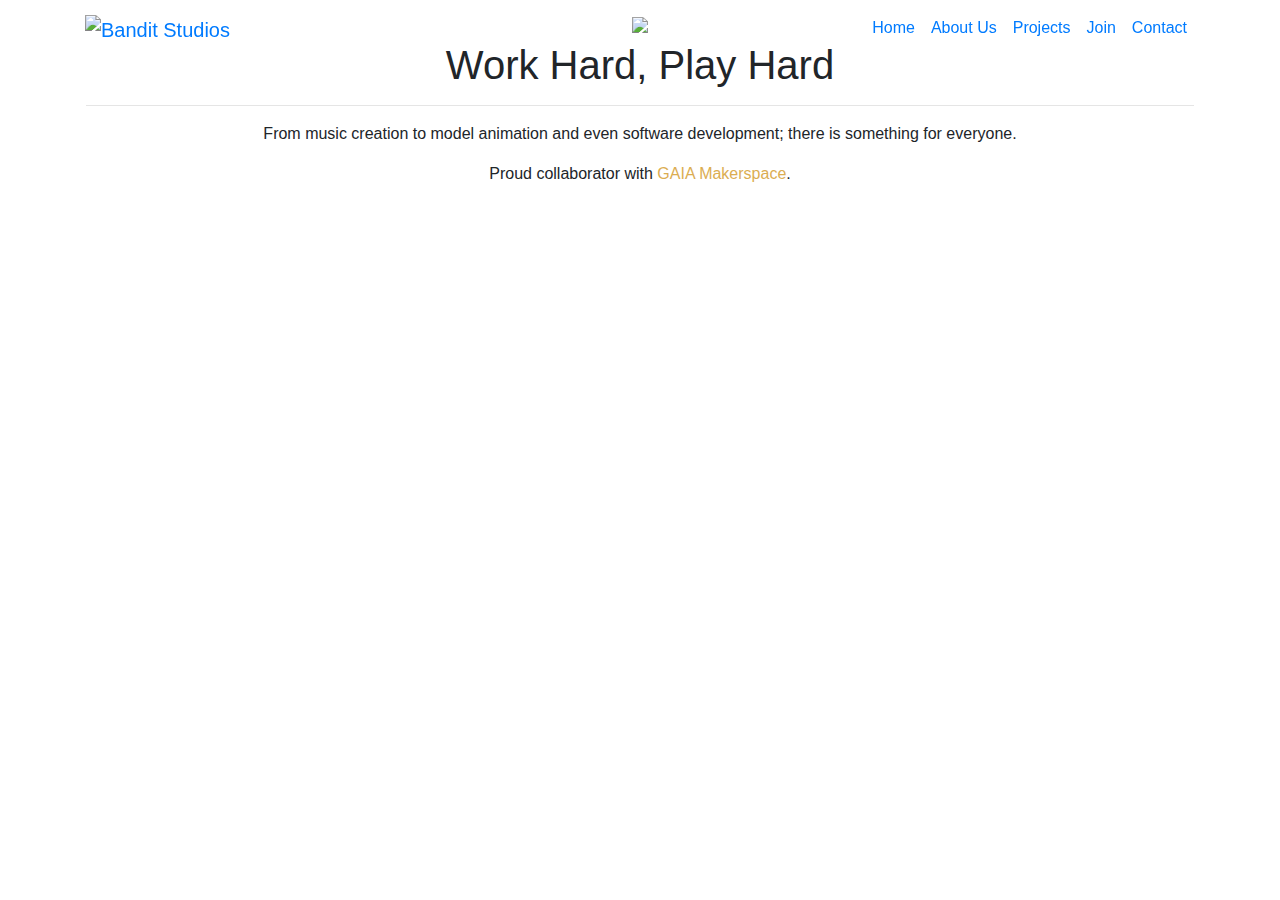
==== index.html @ d06be3c6 "Merge branch 'main' into main" ====
<!DOCTYPE html> <!--ahhh-->
<html lang="en-US" class="home-fullscreen">

<head>
    <meta charset="utf-8">
    <meta name="viewport" content="width=device-width, initial-scale=1, shrink-to-fit=no" />

    <!-- Stylesheets -->
    <link rel="stylesheet" href="https://maxcdn.bootstrapcdn.com/bootstrap/4.0.0/css/bootstrap.min.css"
        crossorigin="anonymous" />
    <link rel="stylesheet" type="text/css" href="css/style.css">
    <link rel="stylesheet" href="https://stackpath.bootstrapcdn.com/font-awesome/4.7.0/css/font-awesome.min.css"
        integrity="sha384-wvfXpqpZZVQGK6TAh5PVlGOfQNHSoD2xbE+QkPxCAFlNEevoEH3Sl0sibVcOQVnN" crossorigin="anonymous">

    <link href="images/logo/NoTextTransparentSquare.png" rel="icon" type="image/png">
    <title>Home | Bandit Game Studio</title>
</head>

<body class="text-center home-fullscreen" style="padding-top: 0;">

    <div class="container d-flex h-100 p-3 mx-auto flex-column">
        <header class="masthead mb-auto fade-first">
            <div class="inner">
                <nav class="navbar navbar-red navbar-scroll navbar-expand-lg fixed-top fade-first">
                    <div class="container">
                        <a class="navbar-brand" href="#">
                            <img src="images/logo/Bandit Game Studio Text White.png" height="80" alt="Bandit Studios">
                        </a>
            
                        <button class="navbar-toggler" type="button" data-toggle="collapse" data-target="#navbarContent"
                            aria-controls="navbarContent" aria-expanded="false" aria-label="Toggle navigation">
                            <span class="navbar-toggler-icon">
                                <i class="fa fa-bars"></i>
                            </span>
                        </button>
            
                        <div class="collapse navbar-collapse" id="navbarContent">
                            <ul class="navbar-nav ml-auto nav">
                                <li class="nav-item active"><a class="nav-link" href="index.html" style="border-bottom: 2px solid #fff;">Home</a></li>
                                <li class="nav-item"><a class="nav-link" href="aboutUs.html">About Us</a></li>
                                <li class="nav-item"><a class="nav-link" href="projects.html">Projects</a></li>
                                <li class="nav-item"><a class="nav-link" href="join.html">Join</a></li>
                                <li class="nav-item"><a class="nav-link" href="contact.html">Contact</a></li>
                            </ul>
                        </div>
                    </div>
                </nav>
            </div>
            
        </header>

        <div class="cover-image">
            <img  src="images/logo/NoTextTransparent.png" class="mb-2 fade-second" style="width: 360px;
            height: auto;" >
        </div>
        <main role="main" class="inner cover">
                
                <h1 class="cover-heading light-text fade-third">Work Hard, Play Hard</h1>
                <hr style=" background: #ffffff;" class="fade-second">
                <p class="important-paragraph light-text fade-third">From music creation to model animation and even
                    software development; there is something for everyone. </p>
        </main>

        <footer class="mastfoot mt-auto">
            <div class="inner">
                <p class="light-text fade-third">Proud collaborator with <a href="#" style="color: #DBAD51;">GAIA Makerspace</a>.</p>
            </div>
        </footer>
    </div>


    <script src="https://code.jquery.com/jquery-3.2.1.min.js"></script>
    <script src="https://maxcdn.bootstrapcdn.com/bootstrap/4.0.0/js/bootstrap.min.js" crossorigin="anonymous"></script>
    <script src="js/functions.js"></script>
</body>

</html>
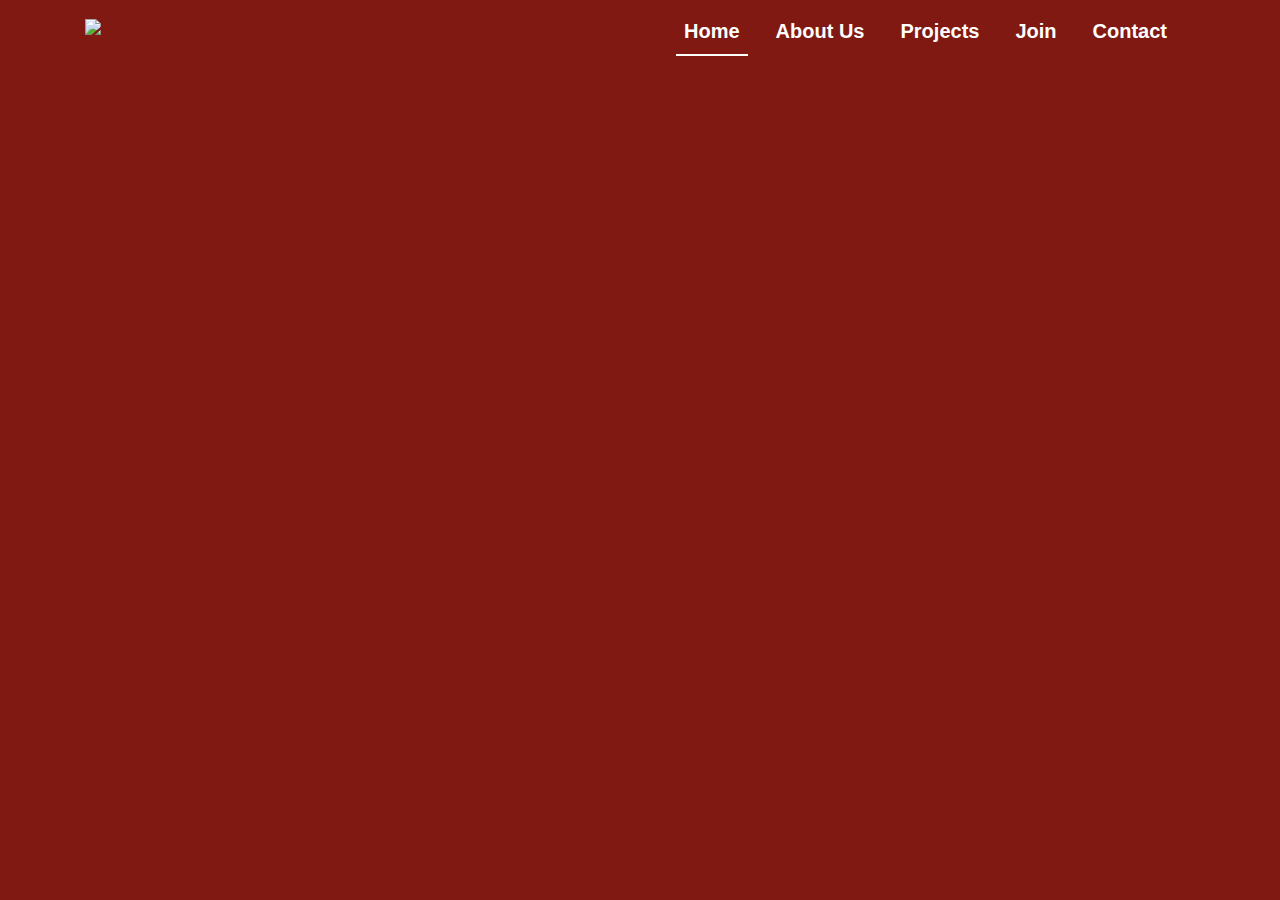
==== commit 676d8f7a: "Temp contact, new statements" ====
--- a/index.html
+++ b/index.html
@@ -18,10 +18,10 @@
 
 <body class="text-center home-fullscreen" style="padding-top: 0;">
 
-    <div class="container d-flex h-100 p-3 mx-auto flex-column">
-        <header class="masthead mb-auto fade-first">
+    <div class="container d-flex h-100 p-3 mx-auto flex-column" >
+        <header class="masthead mb-auto">
             <div class="inner">
-                <nav class="navbar navbar-red navbar-scroll navbar-expand-lg fixed-top fade-first">
+                <nav class="navbar navbar-red navbar-scroll navbar-expand-lg fixed-top ">
                     <div class="container">
                         <a class="navbar-brand" href="#">
                             <img src="images/logo/Bandit Game Studio Text White.png" height="80" alt="Bandit Studios">
@@ -49,24 +49,37 @@
             
         </header>
 
-        <div class="cover-image">
+        <div class="cover-image fade-first">
             <img  src="images/logo/NoTextTransparent.png" class="mb-2 fade-second" style="width: 360px;
             height: auto;" >
         </div>
         <main role="main" class="inner cover">
                 
-                <h1 class="cover-heading light-text fade-third">Work Hard, Play Hard</h1>
+                <h1 class="cover-heading light-text fade-third">Dev Hard, Play Hard</h1>
                 <hr style=" background: #ffffff;" class="fade-second">
-                <p class="important-paragraph light-text fade-third">From music creation to model animation and even
-                    software development; there is something for everyone. </p>
+                <p class="important-paragraph light-text fade-third">Life is just a big GAME, so let's DESIGN it together </p>
+                <!--Paving the path for El Paso's future in game development. -->
+                <!--Life is just a big GAME, so let's WIN-->
         </main>
 
-        <footer class="mastfoot mt-auto">
+        <footer class="mastfoot mt-auto fade-first">
             <div class="inner">
-                <p class="light-text fade-third">Proud collaborator with <a href="#" style="color: #DBAD51;">GAIA Makerspace</a>.</p>
+                <p class="important-paragraph light-text fade-third">🚧 WEBSITE UNDER DEVELOPMENT 🚧 </p>
+                <p class="light-text fade-third">Proud collaborator with <a href="https://www.utep.edu/technologysupport/learning-environments/GAIA.html" style="color: #DBAD51;">GAIA Makerspace</a>.</p>
             </div>
+            <hr>
+            <hr>
         </footer>
-    </div>
+
+        <div class = "fixed-bottom fade-first">
+            <footer class="mt-md-5 py-md-2 footer-custom">
+
+                <div class="footer-copyright text-center">
+                    © Bandit Game Studio 2021 - All Rights Reserved
+                </div>
+            </footer>
+        </div>
+    </div> 
 
 
     <script src="https://code.jquery.com/jquery-3.2.1.min.js"></script>
--- a/css/style.css
+++ b/css/style.css
@@ -0,0 +1,1397 @@
+@charset "UTF-8";
+
+/*-----------------------------------------------------------------------------------
+
+
+
+  ____                  _ _ _      _____ _             _ _
+ |  _ \                | (_) |    / ____| |           | (_)
+ | |_) | __ _ _ __   __| |_| |_  | (___ | |_ _   _  __| |_  ___  ___
+ |  _ < / _` | '_ \ / _` | | __|  \___ \| __| | | |/ _` | |/ _ \/ __|
+ | |_) | (_| | | | | (_| | | |_   ____) | |_| |_| | (_| | | (_) \__ \
+ |____/ \__,_|_| |_|\__,_|_|\__| |_____/ \__|\__,_|\__,_|_|\___/|___/
+
+ version 1.0
+
+
+-----------------------------------------------------------------------------------*/
+/*!
+
+// Contents
+// ------------------------------------------------>
+
+ 1.  Global Styles
+ 2.  Buttons
+ 3.  Navigation Bar
+ 4.  Footer
+ 5.	 About Us
+ 6.  Join Us
+ 7.  Contact Us
+ 8.  Home
+ 9.  Media Queries
+
+
+/*------------------------------------*\
+    1. GLOBAL STYLES
+\*------------------------------------*/
+
+body {
+    font-family: sans-serif;
+    padding-top: 7vh;
+}
+
+.h1,
+.h2,
+.h3,
+.h4,
+.h5,
+.h6,
+h1,
+h2,
+h3,
+h4,
+h5,
+h6 {
+  color: #7F1911;
+  font-family: sans-serif;
+  font-weight: 400;
+  margin: 0 0 20px;
+  line-height: 1;
+}
+
+.h1, h1 {
+  font-size: 62px;
+}
+
+.h2, h2 {
+    font-size: 52px;
+}
+
+.h3,
+h3 {
+  font-size: 42px;
+}
+
+.h4,
+h4 {
+  font-size: 38px;
+}
+
+.h5,
+h5 {
+  font-size: 32px;
+}
+
+.h6,
+h6 {
+  font-size: 24px;
+}
+
+p {
+  color: #7F1911;
+  font-size: 13px;
+  font-weight: 200;
+  line-height: 22px;
+}
+
+li {
+  color: #7F1911;
+}
+
+hr {
+    border: 0;
+    height: 1px;
+    background: #7F1911;
+    margin-bottom: 20px;
+}
+
+.text-theme {
+  color: #7F1911!important;
+}
+
+.important-paragraph {
+    font-size: 22px;
+    line-height: 30px;
+}
+
+.dark-background {
+  background-color: #7F1911;
+}
+
+.light-text {
+  color: #ffffff;
+}
+
+/* Aligning Text */
+.text--left {
+    text-align: left !important;
+  }
+  
+  .text--right {
+    text-align: right !important;
+  }
+  
+  .text--center {
+    text-align: center !important;
+  }
+  
+  .text--just {
+    text-align: justify !important;
+  }
+  
+  .align--top {
+    vertical-align: top;
+  }
+  
+  .align--bottom {
+    vertical-align: bottom;
+  }
+  
+  .align--middle {
+    vertical-align: middle;
+  }
+  
+  .align--baseline {
+    vertical-align: baseline;
+  }
+  
+  /* Weight Text */
+  .bold {
+    font-weight: bold;
+  }
+  
+  .regular {
+    font-weight: 100;
+  }
+  
+  .italic {
+    font-style: italic;
+  }
+  
+  .break-word {
+    word-wrap: break-word;
+  }
+  
+  .no-wrap {
+    white-space: nowrap;
+  }
+
+  /* Margins */
+
+  .mt-md-6 {
+      margin-top: 100px;
+  }
+
+  .fade-first {
+    display: none;
+  }
+
+  .fade-second {
+    display: none;
+  }
+
+  .fade-third {
+    display: none;
+  }
+
+  .fade-special {
+    display: none;
+  }
+
+/*------------------------------------*\
+    2. Buttons
+\*------------------------------------*/
+
+.btn-primary {
+  background-color: #ffffff;
+  color: #7F1911;
+  border: 1px solid #7F1911;
+  
+  border-radius: 8px;
+}
+
+.btn-light {
+  background-color: #7F1911;
+  color: #ffffff;
+  border: 1px solid #ffffff;
+  transition-duration: 0.4s;
+  
+  border-radius: 8px;
+}
+
+.btn-light:hover {
+  background-color: #ffffff;
+  color: #7F1911;
+  border: 1px solid #7F1911;
+  
+}
+
+.btn-dark {
+  background-color: #7F1911;
+  color: #ffffff;
+  border: 1px solid #ffffff;
+  transition-duration: 0.4s;
+  
+  border-radius: 8px;
+}
+
+.btn-dark:hover {
+  background-color: #ffffff!important;
+  color: #7F1911!important;
+  border: 1px solid #7F1911!important;
+}
+
+.btn-sm {
+  background-color: #ffffff;
+  color: #7F1911;
+  border: 1px solid #7F1911;
+  font-size: 12px;
+  padding: 4px 20px;
+  border-radius: 8px;
+}
+
+.btn {
+  transition-duration: 0.4s;
+}
+
+.btn-sm:hover, .btn-lg:hover {
+  background-color: #7F1911;
+  color: #ffffff;
+  border: 1px solid #7F1911;
+}
+
+/*------------------------------------*\
+    3. NAVIGATION BAR
+\*------------------------------------*/
+
+/*
+ * White Header
+ */
+
+.navbar-custom {
+    background-color: #ffffff;
+    box-shadow: 0 2px 2px 0px rgba(0,0,0,.4);
+}
+
+.nav-link {
+    color: #7F1911;
+    font-weight: bold;
+    font-size: 20px;
+    border-bottom: .25rem solid transparent;
+}
+
+
+.nav-link:hover,
+.nav-link:focus {
+  color: #7F1911;
+  border-bottom: 2px solid rgba(127, 25, 17, .50);
+}
+
+.nav-item {
+    margin-right: 20px;
+}
+
+.navbar-nav > li {
+    float: left;
+    position: relative;
+}
+
+.navbar-custom .navbar-nav .active a::after {
+    border-bottom: 2px solid #7F1911;
+    bottom: -1px;
+    content: " ";
+    left: 0;
+    position: absolute;
+    right: 0;
+}
+
+.navbar-toggler-icon {
+    color: #7F1911;
+    font-size: 40px;
+}
+
+/*
+ * Red Header
+ */
+
+.navbar-red {
+  background-color: #7F1911!important;
+  /* box-shadow: 0 2px 2px 0px rgba(0,0,0,.4); */
+}
+
+.navbar-red .nav-link {
+  color: #fff;
+  font-weight: bold;
+  font-size: 20px;
+  border-bottom: .25rem solid transparent;
+}
+
+.navbar-red .nav-link:hover,
+.navbar-red.nav-link:focus {
+  color: #fff;
+  border-bottom: 2px solid rgba(255, 255, 255, .50);
+}
+
+.navbar-red .nav-item {
+    margin-right: 20px;
+}
+
+.navbar-red .navbar-nav > li {
+    float: left;
+    position: relative;
+}
+
+.navbar-red .navbar-nav .active a::after {
+    border-bottom: 2px solid #fff;
+    bottom: -1px;
+    content: " ";
+    left: 0;
+    position: absolute;
+    right: 0;
+}
+
+.navbar-red .navbar-toggler-icon {
+    color: #fff;
+    font-size: 40px;
+}
+
+/*
+ * On-Scroll Header
+ */
+
+.navbar-scroll {
+  background-color: #ffffff;
+  transition: all 0.4s;
+}
+
+.test {
+  box-shadow: 1px 2px 10px rgba(0, 0, 0, 0.3);
+}
+
+.navbar-scroll .navbar-nav .active a::after {
+  border-bottom: 2px solid #7F1911;
+  bottom: -1px;
+  content: " ";
+  left: 0;
+  position: absolute;
+  right: 0;
+}
+
+/*
+ * Home Header
+ */
+ .masthead {
+  margin-bottom: 2rem;
+}
+
+.masthead-brand {
+  margin-bottom: 0;
+}
+
+.nav-masthead .nav-link {
+  padding: .25rem 0;
+  font-weight: 700;
+  color: rgba(255, 255, 255, .5);
+  background-color: transparent;
+  border-bottom: .25rem solid transparent;
+}
+
+.nav-masthead .nav-link:hover,
+.nav-masthead .nav-link:focus {
+  border-bottom: 2px solid rgba(255, 255, 255, .25);
+}
+
+.nav-masthead .nav-link + .nav-link {
+  margin-left: 2rem;
+}
+
+.nav-masthead .active {
+  color: #fff;
+  border-bottom: 2px solid #fff;
+}
+
+@media (min-width: 48em) {
+  .masthead-brand {
+    float: left;
+  }
+  .nav-masthead {
+    float: right;
+  }
+}
+
+/*------------------------------------*\
+    4. FOOTER
+\*------------------------------------*/
+
+.footer-custom {
+    background-color: #222222;
+    color: #ffffff;
+    margin-bottom: 0;
+}
+
+.footer-break {
+    border: 0;
+    height: 1px;
+    background: #ffffff;
+    margin-bottom: 7px;
+    margin-top: 7px;
+}
+
+.footer-copyright {
+    color: #ffffff;
+    padding-bottom: 10px;
+    font-size: 13px;
+}
+
+.social-row a {
+    color: #ffffff;
+    font-size: 18px;
+}
+
+.social-row {
+    margin-bottom: 0px;
+}
+
+.footer-info {
+    margin-bottom: 0px;
+    font-size: 13px;
+}
+
+.menu-row a {
+    color: #ffffff;
+    margin-right: 10px;
+}
+
+.menu-row {
+    margin-top: 0px;
+    padding-top: 0px;
+    font-size: 15px;
+    padding-top: 8px;
+}
+
+.footer-image {
+    margin-top: 3px;
+    margin-bottom: 3px;
+}
+
+/*------------------------------------*\
+    5. ABOUT US
+\*------------------------------------*/
+
+.teams > li {
+    position: relative;
+}
+
+.teams .active a::after {
+    border-bottom: 2px solid #ffffff;
+    bottom: -1px;
+    content: " ";
+    left: 0;
+    position: absolute;
+    right: 0;
+}
+
+.team-link {
+    color: #7F1911;
+}
+
+.team-link:hover {
+    color: #9E463F;
+}
+
+.team-member {
+    font-weight: 600;
+    margin-top: 4px;
+    margin-bottom: 0px;
+    color: #ffffff;
+}
+
+.member-role {
+  color: #ffffff; 
+  opacity: 80%;
+}
+
+/*------------------------------------*\
+    4. PROJECTS
+\*------------------------------------*/
+
+.card {
+  border: 0px;
+  border-radius: .76rem;
+}
+
+.card-img-top {
+  border-radius: .75rem .75rem 0 0;
+}
+
+.project-category {
+  color: #7F1911; 
+  opacity: 69%;
+  font-size: 14px;
+}
+
+.text-muted {
+  font-size: 12px;
+  color: #222222;
+}
+
+/*  Carousel  */
+@media (max-width: 768px) {
+  .carousel-inner .carousel-item > div {
+      display: none;
+  }
+  .carousel-inner .carousel-item > div:first-child {
+      display: block;
+  }
+}
+
+.carousel-inner .carousel-item.active,
+.carousel-inner .carousel-item-next,
+.carousel-inner .carousel-item-prev {
+  display: flex;
+}
+
+/* display 3 */
+@media (min-width: 768px) {
+  
+  .carousel-inner .carousel-item-right.active,
+  .carousel-inner .carousel-item-next {
+    transform: translateX(33.333%);
+  }
+  
+  .carousel-inner .carousel-item-left.active, 
+  .carousel-inner .carousel-item-prev {
+    transform: translateX(-33.333%);
+  }
+}
+
+.carousel-inner .carousel-item-right,
+.carousel-inner .carousel-item-left{ 
+transform: translateX(0);
+}
+
+.carousel-control {
+  height: 26%;
+  top: 33%;
+  width: 86px;
+}
+
+/*------------------------------------*\
+    6. JOIN US
+\*------------------------------------*/
+
+.center {
+  position: relative;
+  max-width: 656px;
+  margin: 0 auto;
+}
+
+.layer {
+  position: absolute;
+}
+
+.layer1 {
+  z-index: 1;
+  margin-left: 492px;
+}
+
+.layer2 {
+  z-index: 2;
+  margin-left: 369px;
+}
+
+.layer3 {
+  z-index: 3;
+  margin-left: 246px;
+}
+
+.layer4 {
+  z-index: 4;
+  margin-left: 123px;
+}
+
+.layer5 {
+  z-index: 5;
+}
+
+.text-layer-1 {
+  margin-left: 508px;
+}
+
+.text-layer-2 {
+  margin-left: 395px;
+}
+
+.text-layer-3 {
+  margin-left: 272px;
+}
+
+.text-layer-4 {
+  margin-left: 149px;
+}
+
+.text-layer-5 {
+  margin-left: 31px;
+}
+
+.teams-image {
+  border-radius: 0 .75rem .75rem 0;
+  width: 400px;
+  height: 450px;
+}
+
+.custom-ul {
+  list-style: none;
+}
+
+.custom-ul li::before{
+  content: "\2022";  /* Add content: \2022 is the CSS Code/unicode for a bullet */
+  color: #7F1911; /* Change the color */
+  font-weight: bold; /* If you want it to be bold */
+  display: inline-block; /* Needed to add space between the bullet and the text */
+  width: 1em; /* Also needed for space (tweak if needed) */
+  /* margin-left: -1em; Also needed for space (tweak if needed) */
+
+}
+
+/*------------------------------------*\
+    7. Contact Us
+\*------------------------------------*/
+
+.contact {
+  width: 80vw;
+  padding: 1.25rem;
+  background-color: #ffffff;
+  border-radius: .75rem;
+  
+}
+
+.contact-img {
+  width: 193px;
+  height: 134px;
+  margin-top: -90px;
+}
+
+.top-layer {
+  position: absolute;
+  margin-left: 500px;
+  margin-right: auto;
+  z-index: 1;
+}
+
+.form-control {
+  padding: 12px 20px;
+  border: 1px solid #7F1911;
+  color: #7F1911;
+  
+}
+
+.border-left {
+  border-left: 1px solid #7F1911 !important; 
+}
+
+textarea {
+  height: 150px;
+}
+
+.form-control::placeholder { /* Chrome, Firefox, Opera, Safari */
+  color: #7F1911;
+}
+
+.form-control::-ms-input-placeholder { /* Microsoft Edge */
+  color: #7F1911;
+}
+
+.contact-icon {
+  margin: 5px;
+  color: #222222;
+  font-size: 2rem;
+}
+
+ul.contact-info {
+  list-style-type: none;
+}
+
+/* Social Media Buttons */
+ul.social-network {
+	list-style: none;
+	display: inline-block;
+  padding-top: 15px;
+  padding-left: 5px;
+  margin-left: auto;
+  margin-right: auto;
+  width: 189;
+}
+ul.social-network li {
+	display: inline;
+	margin: 0 5px;
+}
+.social-network a.icoFacebook {
+	background-color:#3B5998;
+}
+.social-network a.icoMineTracker {
+	background-color:#FF8200;
+
+}
+.social-network a.icoInstagram {
+	background-color:#2b5b83;
+}
+
+a.socialIcon:hover, .socialHoverClass {
+	color:#44BCDD;
+}
+
+.social-circle li a {
+	display:inline-block;
+	position:relative;
+	margin:0 auto 0 auto;
+	-moz-border-radius:50%;
+	-webkit-border-radius:50%;
+	border-radius:50%;
+	text-align:center;
+	width: 50px;
+	height: 50px;
+	font-size:20px;
+}
+.social-circle li i {
+	margin:0;
+	line-height:50px;
+	text-align: center;
+}
+
+.social-circle li a:hover i, .triggeredHover {
+	-moz-transform: rotate(360deg);
+	-webkit-transform: rotate(360deg);
+	-ms--transform: rotate(360deg);
+	transform: rotate(360deg);
+	-webkit-transition: all 0.2s;
+	-moz-transition: all 0.2s;
+	-o-transition: all 0.2s;
+	-ms-transition: all 0.2s;
+	transition: all 0.2s;
+}
+.social-circle i {
+	color: #fff;
+	-webkit-transition: all 0.8s;
+	-moz-transition: all 0.8s;
+	-o-transition: all 0.8s;
+	-ms-transition: all 0.8s;
+	transition: all 0.8s;
+}
+.popup{
+  width: 400px;
+  height: 250px;
+  background: #fff;
+  border-color: #7F1911;
+  border-radius: 6px;
+  position: absolute;
+  top: 0;
+  left: 50%;
+  transform: translate(-50%, -50%) scale(0.01);
+  text-align: center;
+  padding: 50px 30px 30px;
+  box-shadow: 0 2px 5px rgba(0, 0, 0, .5);
+  visibility: hidden;
+  transition: transform 0.4s, top 0.4s;
+}
+.popup2{
+  width: 400px;
+  background: #fff;
+  border-color: #7F1911;
+  border-radius: 6px;
+  position: absolute;
+  top: 50%;
+  left: 50%;
+  transform: translate(-50%, -50%) scale(1);
+  text-align: center;
+  padding: 30px 30px 30px;
+  box-shadow: 0 2px 5px rgba(0, 0, 0, .5);
+}
+
+.open-popup{
+  top: 50%;
+  transform: translate(-50%, -50%) scale(1.5);
+  visibility: visible;
+}
+
+/*------------------------------------*\
+    8. Home
+\*------------------------------------*/
+
+/*
+ * Globals
+ */
+
+/* Links */
+a,
+a:focus{
+  color: #7F1911;
+
+}
+a:hover {
+  color: #DBAD51;
+}
+
+/* Custom default button */
+.btn-secondary,
+.btn-secondary:hover,
+.btn-secondary:focus {
+  color: #333;
+  text-shadow: none; /* Prevent inheritance from `body` */
+  background-color: #fff;
+  border: .05rem solid #fff;
+}
+
+
+/*
+ * Base structure
+ */
+
+.home-fullscreen {
+  height: 100%;
+  background-color: #7F1911;
+}
+
+.home {
+  display: -ms-flexbox;
+  display: -webkit-box;
+  display: flex;
+  -ms-flex-pack: center;
+  -webkit-box-pack: center;
+  justify-content: center;
+  color: #fff;
+  text-shadow: 0 .05rem .1rem rgba(0, 0, 0, .5);
+  box-shadow: inset 0 0 5rem rgba(0, 0, 0, .5);
+}
+
+.cover-container {
+  max-width: 42em;
+}
+
+/*
+ * Cover
+ */
+.cover {
+  padding: 0 10rem;
+}
+.cover .btn-lg {
+  padding: .75rem 1.25rem;
+  font-weight: 700;
+}
+div.flex-column div.cover-image img {
+  display: block;
+  margin-left: auto;
+  margin-right: auto;
+  width: 250px!important;
+  height: auto;
+}
+
+/*
+ * Footer
+ */
+.mastfoot {
+  color: rgba(255, 255, 255, .5);
+}
+
+
+/*------------------------------------*\
+    9. MEDIA QUERIES
+\*------------------------------------*/
+
+@media screen and (max-width: 1000px) {
+  
+  /* Contact */
+  div.row div.col-md-4 ul.contact-info {
+    padding-inline-start: 20px;
+  }
+
+  /* Join */
+  div.team-profiles div.card {
+    width: 900px;
+    height: 420px;
+  }
+
+  div.team-profiles div.card div.card-body li {
+    font-size: 18px!important;
+  }
+
+  div.team-profiles div.card div.card-body {
+    width: 440px;
+  }
+
+  div.team-profiles div.card img {
+    width: 320px;
+  }
+
+}
+
+@media screen and (max-width: 855px) {
+  /* Contact */
+  div.row div.col-md-4 ul.contact-info li i.contact-icon {
+    font-size: 1.5rem;
+  }
+
+  div.row div.col-md-4 ul.contact-info li p.col-md-3 {
+    padding-right: 7px!important;
+    padding-left: 7px!important;
+  }
+
+  div.row div.col-md-4 ul.contact-info li div.col-md-9 {
+    padding-right: 0px!important;
+    padding-left: 0px!important;
+  }
+}
+
+/* Probably an iPad screen */
+@media screen and (max-width: 770px) {
+  main.inner.cover {
+    padding-left: 5rem;
+    padding-right: 5rem;
+  }
+  header div.inner img {
+    margin-left: auto;
+    margin-right: auto;
+    width: 172px;
+    height: auto;
+    display: block;
+  }
+
+  header a.masthead-brand {
+    margin-right: 0;
+  }
+
+  .container .row .col-md-6 img {
+    margin-top: 50px;
+    margin-bottom: 30px;
+    height: 300px;
+  }
+
+  p.important-paragraph {
+    font-weight: 400;
+  }
+
+  footer .container .row .footer-image img {
+    display: none;
+  }
+
+  footer .container .row .col-md-9,
+  footer .container .row .col-md-3 {
+    text-align: center; 
+  }
+
+  footer .container .row .col-md-9 ul,
+  footer .container .row .col-md-3 ul {
+    float: none!important;
+  }
+
+  footer .container .row .col-md-3 .social-row {
+    margin-top: 16px;
+  }
+
+  h2 {
+    margin-bottom: 0;
+  }
+
+  /* Contact */
+
+  div.container.contact {
+    margin-bottom: 20px;
+  }
+
+  div.container div.row img.contact-img {
+    margin-top: -60px;
+  }
+
+  div.row div.col-md-4.pt-5 {
+    padding-top: 0px!important;
+  }  
+
+  div.row div.col-md-4 ul.contact-info {
+    text-align: center;
+    padding-inline-start: 0px;
+  }
+
+  div.row div.col-md-4 ul.contact-info li {
+    display: inline-block;
+  }
+
+  div.row div.col-md-4 ul.contact-info li div.row {
+    margin-left: 0px;
+    margin-right: 0px;
+  }
+
+  div.row div.col-md-4 ul.contact-info li p.col-md-3 {
+    width: 40px!important;
+  }
+
+  div.row div.col-md-4 ul.contact-info li div.col-md-9 {
+    width: 110px!important;
+    text-align: left;
+  }
+
+  div.row div.col-md-4 div.mt-5 {
+    margin-top: 0px!important;
+    margin-bottom: 20px;
+  }
+
+  div.row div.col-md-8.border-left {
+    border-left: none!important;
+  }
+
+  /* Join */
+
+  body {
+    margin-top: 100px!important;
+  }
+
+  /* images */
+
+  div.container div.row.my-md-2.center img.layer5 {
+    display: none;
+  }
+
+  div.container div.row.my-md-2.center img.layer4 {
+    margin-left: 0px;
+  }
+
+  div.container div.row.my-md-2.center img.layer3 {
+    margin-left: 123px;
+  }
+
+  div.container div.row.my-md-2.center img.layer2 {
+    margin-left: 246px;
+  }
+
+  div.container div.row.my-md-2.center img.layer1 {
+    margin-left: 369px;
+  }
+
+  /* text */
+
+  div.container div.row.center div.text-layer-5 {
+    display: none;
+  }
+
+  div.container div.row.center div.text-layer-4 {
+    margin-left: 25px;
+  }
+
+  div.container div.row.center div.text-layer-3 {
+    margin-left: 145px;
+  }
+
+  div.container div.row.center div.text-layer-2 {
+    margin-left: 272px;
+  }
+
+  div.container div.row.center div.text-layer-1 {
+    margin-left: 395px;
+  }
+
+  div.container div.row.center div.text-layer-1 p.member-role {
+    font-size: 19px;
+  }
+
+  div.team-profiles div.card img,
+  div.dark-background.py-md-5 div.container hr {
+    display: none;
+  }
+
+}
+
+/* Hand-held devices */
+@media screen and (max-width: 625px) {
+  h1 {
+    font-size: 52px;
+  }
+
+  nav .container .navbar-brand img {
+    height: 60px;
+  }
+
+  /* Contact */
+
+  div.row div.col-md-4 ul.contact-info {
+    width: 250px;
+    margin-left: auto;
+    margin-right: auto;
+
+  }
+  div.row div.col-md-4 ul.contact-info li {
+    display:list-item;
+    margin-bottom: 10px;
+  }
+
+  div.row div.col-md-4 ul.contact-info li p.col-md-3 {
+    width: 80px!important;
+  }
+
+  div.row div.col-md-4 ul.contact-info li div.col-md-9 {
+    width: 165px!important;
+    text-align: left;
+  }
+
+  div.row div.col-md-4 ul.contact-info li div.col-md-9 strong.important-paragraph {
+    font-size: 28px;
+  }
+
+  div.row div.col-md-4 ul.contact-info li div.col-md-9 p {
+    font-size: 16px;
+  }
+
+  div.row div.col-md-4 ul.contact-info li i.contact-icon {
+    font-size: 2rem;
+  }
+
+  /* Join */
+
+  /* images */
+
+  div.container div.row.my-md-2.center img.layer4 {
+    display: none;
+  }
+
+  div.container div.row.my-md-2.center img.layer3 {
+    margin-left: 20%;
+    width: 130px;
+    height: 130px;
+  }
+
+  div.container div.row.my-md-2.center img.layer2 {
+    margin-left: 40%;
+    width: 130px;
+    height: 130px;
+  }
+
+  div.container div.row.my-md-2.center img.layer1 {
+    margin-left: 60%;
+    width: 130px;
+    height: 130px;
+  }
+
+  /* text */
+
+  body div.container div.row.center.title-first-row {
+    margin-top: 140px!important;
+  }
+
+  body div.container div.row.center.title-second-row {
+    margin-top: 50px!important;
+  }
+
+  div.container div.row.center div.text-layer-4 {
+    display: none;
+  }
+
+  div.container div.row.center div.text-layer-3 {
+    margin-left: 20%;
+  }
+
+  div.container div.row.center div.text-layer-2 {
+    margin-left: 42%;
+  }
+
+  div.container div.row.center div.text-layer-1 {
+    margin-left: 60%;
+  }
+
+  body div.dark-background.pb-md-3.meet-team {
+    margin-top: 90px!important;
+  }
+
+  body div.dark-background.pb-md-3.meet-team div.container div.team-profiles {
+    width: 90%!important;
+    margin-left: auto;
+    margin-right: auto;
+  }
+
+  div.team-profiles div.card div.card-body {
+    width: 90%;
+    margin-right: auto;
+    margin-left: auto;
+  }
+
+  div.team-profiles div.card div.card-body li {
+    font-size: 15px!important;
+  }
+  
+
+}
+
+@media screen and (max-width: 454px) {
+  
+  a.nav-link {
+    font-size: 26px;
+    width: auto;
+  }
+  a:nth-of-type(4) {
+    
+    margin-left: 0!important;
+  }
+  a:nth-of-type(5) {
+    display: block;
+   
+    /* margin-left: 0!important; */
+  }
+  main.inner.cover {
+    padding: 0 3rem;
+  }
+
+  h1 {
+    font-size: 52px;
+  }
+  
+  h2 {
+    font-size: 32px;
+  }
+
+  header div.inner img {
+    margin-left: auto;
+    margin-right: auto;
+    width: 172px;
+    height: auto;
+    display: block;
+  }
+  header a.masthead-brand {
+    margin-right: 0;
+  }
+
+  .container .row .col-md-6 img {
+    margin-top: 50px;
+    margin-bottom: 30px;
+    height: 200px;
+  }
+
+  /* Contact */
+
+  div.row div.col-md-8 h3.text--center {
+    font-size: 32px;
+  }
+
+  /* Join */
+
+  div.container div.row.my-md-2.center img.layer3 {
+    margin-left: 10%;
+  }
+
+  div.container div.row.my-md-2.center img.layer2 {
+    margin-left: 35%;
+  }
+
+  div.container div.row.my-md-2.center img.layer1 {
+    margin-left: 60%;
+  }
+
+  /* text */
+
+  div.container div.row.center div.text-layer-3 {
+    margin-left: 10%;
+  }
+
+  div.container div.row.center div.text-layer-2 {
+    margin-left: 37%;
+  }
+
+  div.container div.row.center div.text-layer-1 {
+    margin-left: 60%;
+  }
+
+}
+
+@media screen and (max-width: 415px) {
+  a:nth-of-type(4) {
+    
+    margin-left: 0!important;
+  }
+
+  a:nth-of-type(5) {
+    
+    margin-left: 2rem!important;
+  }
+
+  div.flex-column div.cover-image img {
+    display: block;
+    margin-left: auto;
+    margin-right: auto;
+    width: 200px!important;
+    height: auto;
+  }
+
+  h1 {
+    font-size: 42px;
+  }
+
+  p.important-paragraph {
+    font-size: 18px;
+  }
+
+  /* Join */
+
+  h4 {
+    font-size: 28px;
+  }
+
+  div.container div.team-profiles hr {
+    display: none;
+  }
+
+  div.container div.team-profiles ul.custom-ul {
+    padding-inline-start: 20px;
+    margin-top: 10px;
+  }
+
+  div.container div.team-profiles ul.custom-ul li {
+    line-height: 25px;
+  }
+}
+
+@media screen and (max-width: 380px) {
+
+  /* Contact */
+
+  div.row div.col-md-8 h3.text--center {
+    font-size: 28px;
+  }
+
+  div.row div.col-md-4 ul.contact-info li div.col-md-9 strong.important-paragraph {
+    font-size: 25px;
+  }
+
+  div.row div.col-md-4 ul.contact-info li div.col-md-9 p {
+    font-size: 13px;
+  }
+
+  div.row div.col-md-4 ul.contact-info li i.contact-icon {
+    font-size: 1.5rem;
+  }
+
+  /* Join */
+
+  .important-paragraph {
+    font-size: 12px;
+  }
+
+  div.container div.row.my-md-2.center img.layer3 {
+    width: 110px;
+    height: 110px;
+  }
+
+  div.container div.row.my-md-2.center img.layer2 {
+    width: 110px;
+    height: 110px;
+  }
+
+  div.container div.row.my-md-2.center img.layer1 {
+    width: 110px;
+    height: 110px;
+  }
+
+  body div.container div.row.center.title-first-row {
+    margin-top: 120px!important;
+  }
+
+  body div.container div.row.center.title-second-row {
+    margin-top: 50px!important;
+  }
+
+}
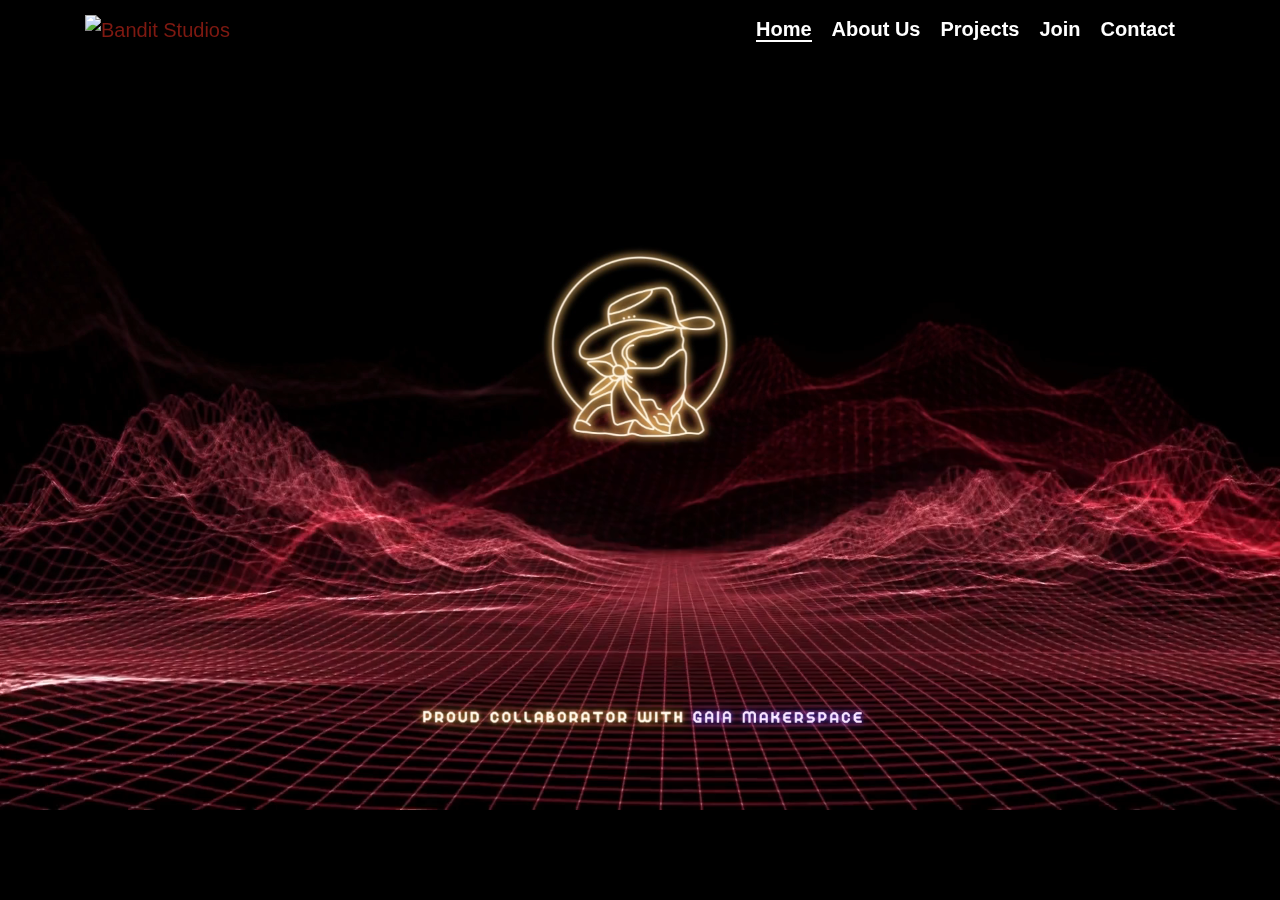
==== commit 073218b2: "New era - Test" ====
--- a/index.html
+++ b/index.html
@@ -1,5 +1,5 @@
 <!DOCTYPE html> <!--ahhh-->
-<html lang="en-US" class="home-fullscreen">
+<html lang="en-US" class="home-fullscreen-v1">
 
 <head>
     <meta charset="utf-8">
@@ -16,13 +16,16 @@
     <title>Home | Bandit Game Studio</title>
 </head>
 
-<body class="text-center home-fullscreen" style="padding-top: 0;">
+<body class="text-center home-fullscreen-v1" style="padding-top: 0;">
+   
 
     <div class="container d-flex h-100 p-3 mx-auto flex-column" >
+        <video autoplay id="video-v1"><source src="images/videos/White Modern Gaming Youtube Gaming.mp4"></video>
+
         <header class="masthead mb-auto">
             <div class="inner">
-                <nav class="navbar navbar-red navbar-scroll navbar-expand-lg fixed-top ">
-                    <div class="container">
+                <nav class="navbar navbar-v1 navbar-expand-lg fixed-top ">
+                    <div class="container" >
                         <a class="navbar-brand" href="#">
                             <img src="images/logo/Bandit Game Studio Text White.png" height="80" alt="Bandit Studios">
                         </a>
@@ -36,11 +39,11 @@
             
                         <div class="collapse navbar-collapse" id="navbarContent">
                             <ul class="navbar-nav ml-auto nav">
-                                <li class="nav-item active"><a class="nav-link" href="index.html" style="border-bottom: 2px solid #fff;">Home</a></li>
-                                <li class="nav-item"><a class="nav-link" href="aboutUs.html">About Us</a></li>
-                                <li class="nav-item"><a class="nav-link" href="projects.html">Projects</a></li>
-                                <li class="nav-item"><a class="nav-link" href="join.html">Join</a></li>
-                                <li class="nav-item"><a class="nav-link" href="contact.html">Contact</a></li>
+                                <li class="nav-item active"><a class="nav-link-w" href="index.html" style="border-bottom: 2px solid #fff;">Home</a></li>
+                                <li class="nav-item"><a class="nav-link-w" href="aboutUs.html" style="text-decoration:none;">About Us</a></li>
+                                <li class="nav-item"><a class="nav-link-w" href="projects.html" style="text-decoration:none;">Projects</a></li>
+                                <li class="nav-item"><a class="nav-link-w" href="join.html" style="text-decoration:none;">Join</a></li>
+                                <li class="nav-item"><a class="nav-link-w" href="contact.html" style="text-decoration:none;">Contact</a></li>
                             </ul>
                         </div>
                     </div>
@@ -49,17 +52,17 @@
             
         </header>
 
-        <div class="cover-image fade-first">
+        <!-- <div class="cover-image fade-first">
             <img  src="images/logo/NoTextTransparent.png" class="mb-2 fade-second" style="width: 360px;
             height: auto;" >
-        </div>
-        <main role="main" class="inner cover">
+        </div> -->
+        <!-- <main role="main" class="inner cover">
                 
                 <h1 class="cover-heading light-text fade-third">Dev Hard, Play Hard</h1>
                 <hr style=" background: #ffffff;" class="fade-second">
                 <p class="important-paragraph light-text fade-third">Life is just a big GAME, so let's DESIGN it together </p>
-                <!--Paving the path for El Paso's future in game development. -->
-                <!--Life is just a big GAME, so let's WIN-->
+                Paving the path for El Paso's future in game development.
+                Life is just a big GAME, so let's WIN
         </main>
 
         <footer class="mastfoot mt-auto fade-first">
@@ -69,10 +72,10 @@
             </div>
             <hr>
             <hr>
-        </footer>
+        </footer> -->
 
         <div class = "fixed-bottom fade-first">
-            <footer class="mt-md-5 py-md-2 footer-custom">
+            <footer class="mt-md-5 py-md-2 footer-v1">
 
                 <div class="footer-copyright text-center">
                     © Bandit Game Studio 2021 - All Rights Reserved
--- a/css/style.css
+++ b/css/style.css
@@ -34,6 +34,14 @@
 /*------------------------------------*\
     1. GLOBAL STYLES
 \*------------------------------------*/
+
+@font-face {
+  font-family: 'banditos_bold';
+  src: url('ifc_los_banditos-webfont.woff2') format('woff2'),
+       url('ifc_los_banditos-webfont.woff') format('woff');
+  font-weight: normal;
+  font-style: normal;
+}
 
 body {
     font-family: sans-serif;
@@ -59,6 +67,12 @@
   line-height: 1;
 }
 
+.banditos, banditos {
+  color: #7F1911;
+  font-family: banditos_bold;
+  font-size: 80px;
+  text-align: right;
+}
 .h1, h1 {
   font-size: 62px;
 }
@@ -123,7 +137,7 @@
 }
 
 /* Aligning Text */
-.text--left {
+  .text--left {
     text-align: left !important;
   }
   
@@ -279,6 +293,12 @@
     font-size: 20px;
     border-bottom: .25rem solid transparent;
 }
+.nav-link-w{
+    color: #fff;
+    font-weight: bold;
+    font-size: 20px;
+    border-bottom: .25rem solid transparent;
+}
 
 
 .nav-link:hover,
@@ -286,6 +306,13 @@
   color: #7F1911;
   border-bottom: 2px solid rgba(127, 25, 17, .50);
 }
+
+.nav-link-w:hover,
+.nav-link-w:focus {
+  color: #f5cd7d;
+  border-bottom: 2px solid rgba(245, 205, 125, .75);
+}
+
 
 .nav-item {
     margin-right: 20px;
@@ -309,6 +336,14 @@
     color: #7F1911;
     font-size: 40px;
 }
+/*
+* V1 Header
+*/
+
+.navbar-v1{
+  background-color: rgba(0, 0, 0, 0.5);
+}
+
 
 /*
  * Red Header
@@ -428,6 +463,9 @@
     color: #ffffff;
     margin-bottom: 0;
 }
+.footer-v1{
+  background-color: rgba(0, 0, 0, 0.3);
+}
 
 .footer-break {
     border: 0;
@@ -591,12 +629,12 @@
 }
 
 .layer1 {
-  z-index: 1;
-  margin-left: 492px;
+  z-index: 5;
+  /* margin-left: 492px; OLD */
 }
 
 .layer2 {
-  z-index: 2;
+  z-index: 4;
   margin-left: 369px;
 }
 
@@ -606,32 +644,33 @@
 }
 
 .layer4 {
-  z-index: 4;
+  z-index: 2;
   margin-left: 123px;
 }
 
 .layer5 {
-  z-index: 5;
+  z-index: 1;
 }
 
 .text-layer-1 {
-  margin-left: 508px;
+  /* margin-left: 515px; OLD*/
+  margin-left: 43%;
 }
 
 .text-layer-2 {
-  margin-left: 395px;
+  margin-left: 430px;
 }
 
 .text-layer-3 {
-  margin-left: 272px;
+  margin-left: 305px;
 }
 
 .text-layer-4 {
-  margin-left: 149px;
+  margin-left: 183px;
 }
 
 .text-layer-5 {
-  margin-left: 31px;
+  margin-left: 60px;
 }
 
 .teams-image {
@@ -652,6 +691,14 @@
   width: 1em; /* Also needed for space (tweak if needed) */
   /* margin-left: -1em; Also needed for space (tweak if needed) */
 
+}
+
+#video-v1{
+  position: absolute;
+  left:0;
+  top: 0;
+  width: 100vw;
+  height: 100vh;
 }
 
 /*------------------------------------*\
@@ -852,6 +899,11 @@
   background-color: #7F1911;
 }
 
+.home-fullscreen-v1{
+  height: 100%;
+  background-color: #000;
+}
+
 .home {
   display: -ms-flexbox;
   display: -webkit-box;
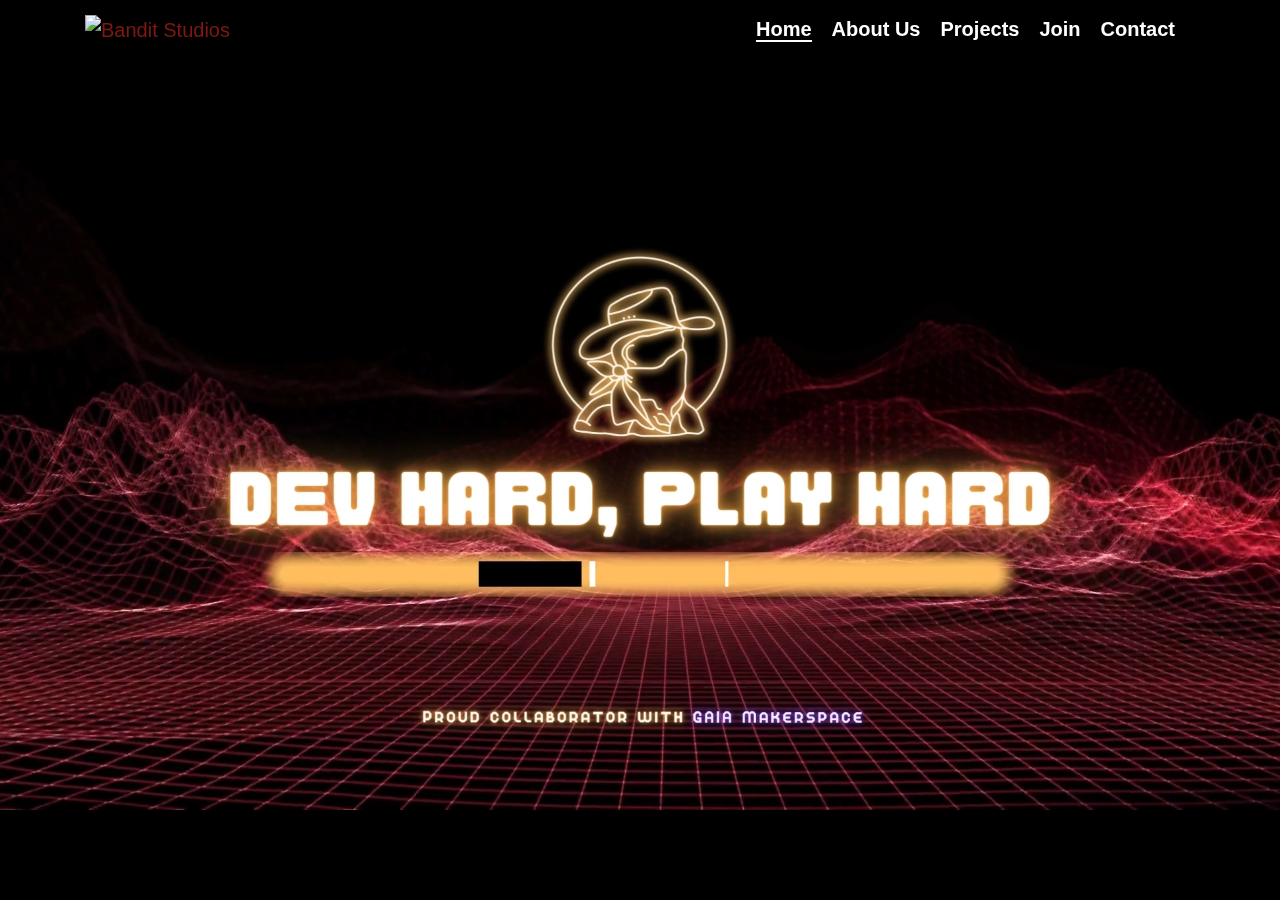
==== commit 74d2fce2: "Stuped Chrome" ====
--- a/index.html
+++ b/index.html
@@ -20,7 +20,7 @@
    
 
     <div class="container d-flex h-100 p-3 mx-auto flex-column" >
-        <video autoplay id="video-v1"><source src="images/videos/White Modern Gaming Youtube Gaming.mp4"></video>
+        <video autoplay muted id="video-v1"><source src="images/videos/White Modern Gaming Youtube Gaming.mp4"></video>
 
         <header class="masthead mb-auto">
             <div class="inner">
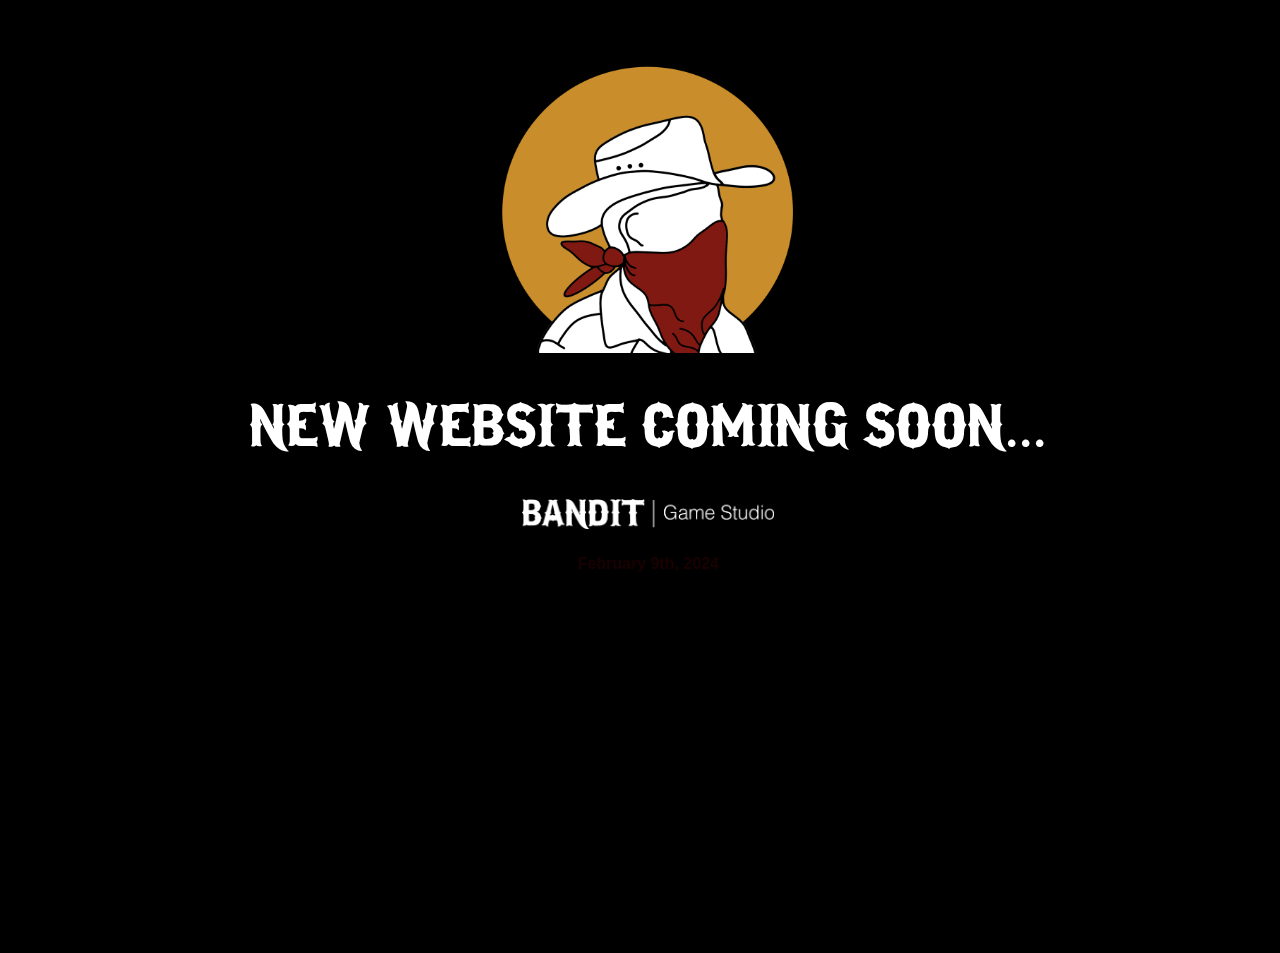
==== commit ff5e3895: "Coming Soon Teaser" ====
--- a/index.html
+++ b/index.html
@@ -1,93 +1,23 @@
-<!DOCTYPE html> <!--ahhh-->
-<html lang="en-US" class="home-fullscreen-v1">
+<!DOCTYPE html>
+<html lang="en-US">
 
-<head>
-    <meta charset="utf-8">
-    <meta name="viewport" content="width=device-width, initial-scale=1, shrink-to-fit=no" />
+    <head>
+        <link rel="stylesheet" type="text/css" href="temp.css">
+        <link href="Borderland Glitch - Icon.png" rel="icon" type="image/png">
+        <title>Bandit Game Studio</title>
+    </head>
+    <body style="background-color: black;">
+        <div style = "position: absolute; height: 100vh; width: 100vw; text-align: center; padding-top: 5vh;" >
+            <img src="NoTextTransparentSquare.png" height="300" alt="Bandit Studios">
+            <h1 style = "color: white;">NEW WEBSITE COMING SOON...</h1>
+            <img src="Bandit-Business White.png" height="30" alt="Bandit Studios">
 
-    <!-- Stylesheets -->
-    <link rel="stylesheet" href="https://maxcdn.bootstrapcdn.com/bootstrap/4.0.0/css/bootstrap.min.css"
-        crossorigin="anonymous" />
-    <link rel="stylesheet" type="text/css" href="css/style.css">
-    <link rel="stylesheet" href="https://stackpath.bootstrapcdn.com/font-awesome/4.7.0/css/font-awesome.min.css"
-        integrity="sha384-wvfXpqpZZVQGK6TAh5PVlGOfQNHSoD2xbE+QkPxCAFlNEevoEH3Sl0sibVcOQVnN" crossorigin="anonymous">
+            <h4 style="font-family: Helvetica; color:rgb(25, 1, 1)">February 9th, 2024</h1>
 
-    <link href="images/logo/NoTextTransparentSquare.png" rel="icon" type="image/png">
-    <title>Home | Bandit Game Studio</title>
-</head>
-
-<body class="text-center home-fullscreen-v1" style="padding-top: 0;">
-   
-
-    <div class="container d-flex h-100 p-3 mx-auto flex-column" >
-        <video autoplay muted id="video-v1"><source src="images/videos/White Modern Gaming Youtube Gaming.mp4"></video>
-
-        <header class="masthead mb-auto">
-            <div class="inner">
-                <nav class="navbar navbar-v1 navbar-expand-lg fixed-top ">
-                    <div class="container" >
-                        <a class="navbar-brand" href="#">
-                            <img src="images/logo/Bandit Game Studio Text White.png" height="80" alt="Bandit Studios">
-                        </a>
             
-                        <button class="navbar-toggler" type="button" data-toggle="collapse" data-target="#navbarContent"
-                            aria-controls="navbarContent" aria-expanded="false" aria-label="Toggle navigation">
-                            <span class="navbar-toggler-icon">
-                                <i class="fa fa-bars"></i>
-                            </span>
-                        </button>
-            
-                        <div class="collapse navbar-collapse" id="navbarContent">
-                            <ul class="navbar-nav ml-auto nav">
-                                <li class="nav-item active"><a class="nav-link-w" href="index.html" style="border-bottom: 2px solid #fff;">Home</a></li>
-                                <li class="nav-item"><a class="nav-link-w" href="aboutUs.html" style="text-decoration:none;">About Us</a></li>
-                                <li class="nav-item"><a class="nav-link-w" href="projects.html" style="text-decoration:none;">Projects</a></li>
-                                <li class="nav-item"><a class="nav-link-w" href="join.html" style="text-decoration:none;">Join</a></li>
-                                <li class="nav-item"><a class="nav-link-w" href="contact.html" style="text-decoration:none;">Contact</a></li>
-                            </ul>
-                        </div>
-                    </div>
-                </nav>
-            </div>
-            
-        </header>
-
-        <!-- <div class="cover-image fade-first">
-            <img  src="images/logo/NoTextTransparent.png" class="mb-2 fade-second" style="width: 360px;
-            height: auto;" >
-        </div> -->
-        <!-- <main role="main" class="inner cover">
-                
-                <h1 class="cover-heading light-text fade-third">Dev Hard, Play Hard</h1>
-                <hr style=" background: #ffffff;" class="fade-second">
-                <p class="important-paragraph light-text fade-third">Life is just a big GAME, so let's DESIGN it together </p>
-                Paving the path for El Paso's future in game development.
-                Life is just a big GAME, so let's WIN
-        </main>
-
-        <footer class="mastfoot mt-auto fade-first">
-            <div class="inner">
-                <p class="important-paragraph light-text fade-third">🚧 WEBSITE UNDER DEVELOPMENT 🚧 </p>
-                <p class="light-text fade-third">Proud collaborator with <a href="https://www.utep.edu/technologysupport/learning-environments/GAIA.html" style="color: #DBAD51;">GAIA Makerspace</a>.</p>
-            </div>
-            <hr>
-            <hr>
-        </footer> -->
-
-        <div class = "fixed-bottom fade-first">
-            <footer class="mt-md-5 py-md-2 footer-v1">
-
-                <div class="footer-copyright text-center">
-                    © Bandit Game Studio 2021 - All Rights Reserved
-                </div>
-            </footer>
         </div>
-    </div> 
+       
+    </body>
 
 
-    <script src="https://code.jquery.com/jquery-3.2.1.min.js"></script>
-    <script src="https://maxcdn.bootstrapcdn.com/bootstrap/4.0.0/js/bootstrap.min.js" crossorigin="anonymous"></script>
-    <script src="js/functions.js"></script>
-</body>
-
 </html>
--- a/temp.css
+++ b/temp.css
@@ -0,0 +1,13 @@
+
+@font-face {
+    font-family: los_banditos;
+    src: url('ifc_los_banditos-webfont.woff2') format('woff2'),
+         url('ifc_los_banditos-webfont.woff') format('woff');
+    font-weight: normal;
+    font-style: normal;
+}
+
+h1{
+    font-family: los_banditos;
+    font-size: 60px;
+}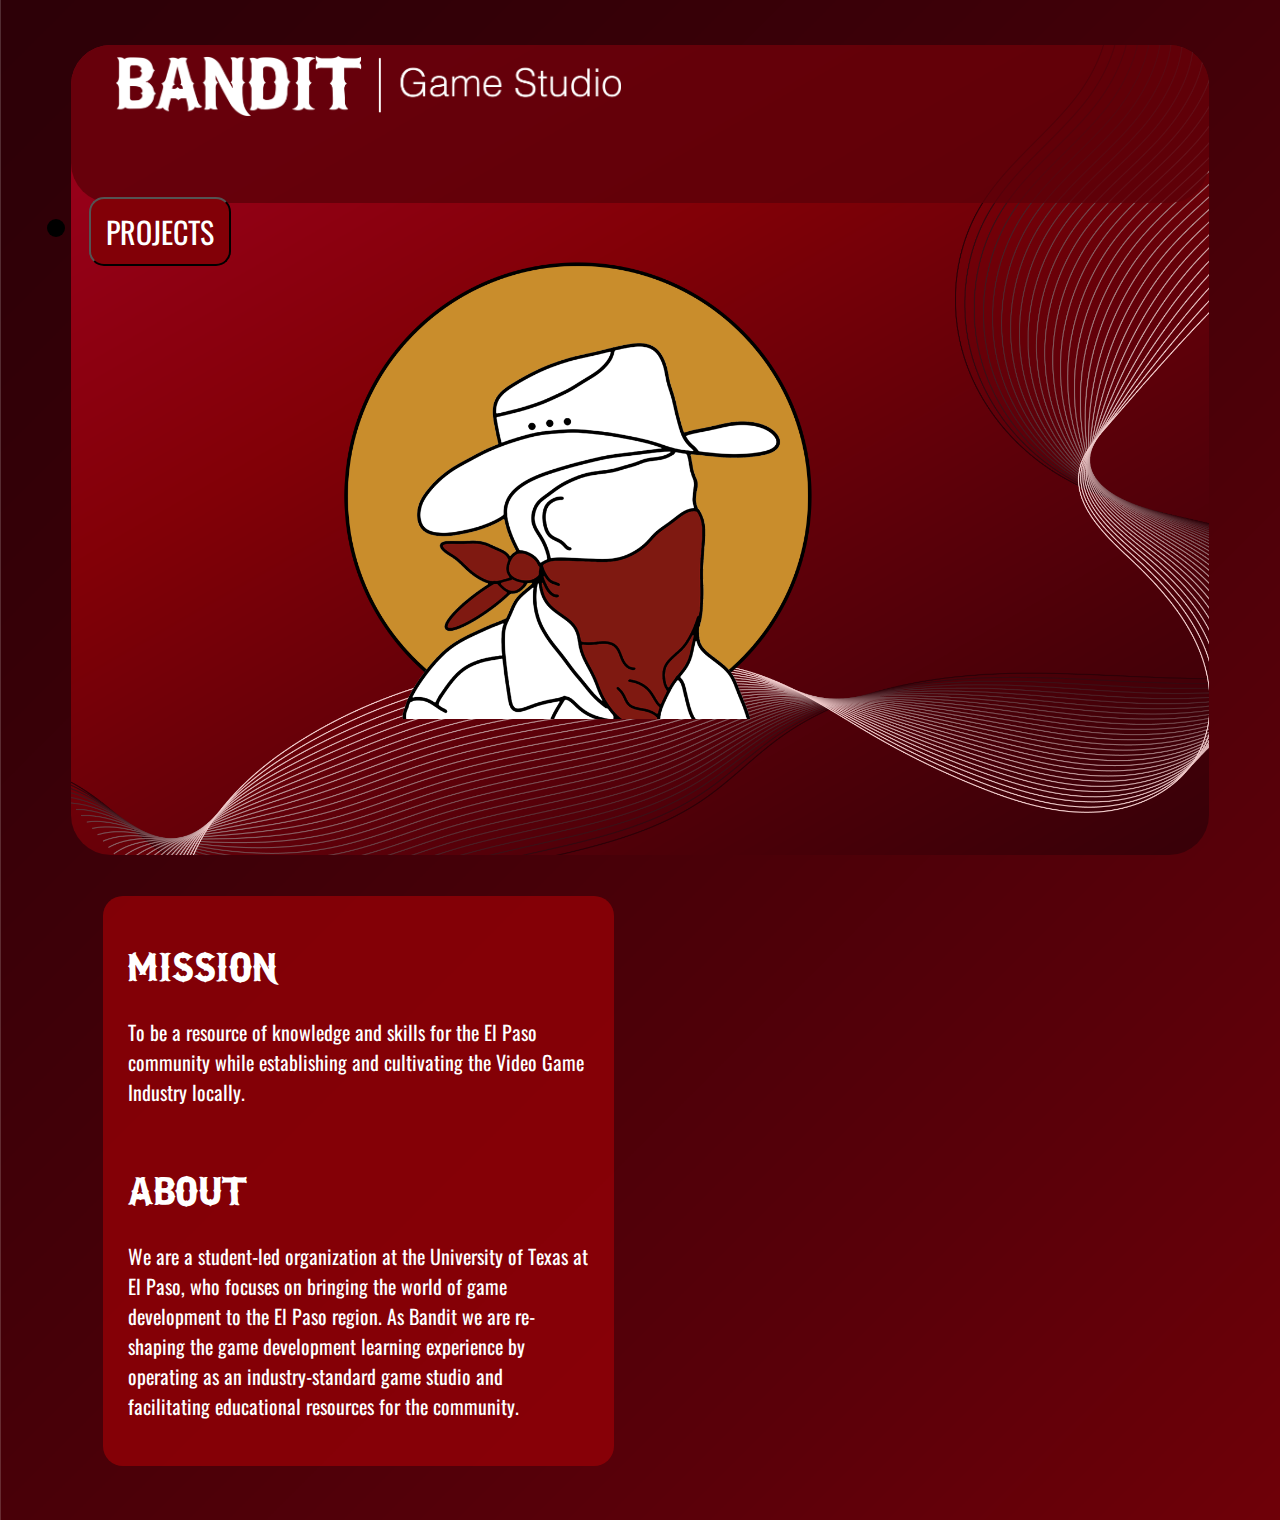
==== commit c3a45712: "Teaser" ====
--- a/index.html
+++ b/index.html
@@ -1,23 +1,57 @@
 <!DOCTYPE html>
-<html lang="en-US">
+<html lang="en">
+<head>
+    <meta charset="UTF-8">
+    <meta http-equiv="X-UA-Compatible" content="IE=edge">
+    <meta name="viewport" content="width=device-width, initial-scale=1.0">
+    <link href="https://cdn.jsdelivr.net/npm/bootstrap@5.0.2/dist/css/bootstrap.min.css" rel="stylesheet"
+      integrity="sha384-EVSTQN3/azprG1Anm3QDgpJLIm9Nao0Yz1ztcQTwFspd3yD65VohhpuuCOmLASjC" crossorigin="anonymous">
+    <link rel="stylesheet" href="temp.css">
+    <link rel="icon" type="image/x-icon" href="/images/favicon.ico">
+    <title>Strategist</title>
+</head>
+<body style = "background-image: url('Red\ Gradient\ Bkg.png'); background-repeat: no-repeat; background-size: cover;">
+  <div class = "overlay-window">
+    <nav id="navbar-example2" class="navbar navbar-light">
+      <a href="index.html" style="left:3%; position: relative;"><image src = "Bandit-Business White.png" style = "height: 60px;"></image></a>
+      <ul class="nav" style="right: 3%; position: relative;">
+          <li class="navBar-dropdown2">
+            <!-- <a href="javascript:void(0)" class="dropbtn">Sign In</a> -->
+            <button type = "button" id = "projectsBtn" class = "dropbtn" onclick="projectsNav()" >PROJECTS</button>
+            <div class="navBar-dropdown-content" id = "signInBlock">
+              <form id = "signIn" class = "signIn-form">
+                <label for = "signInEmail">Email:</label>
+                <input type = "text" id = "signInEmail"/></br>
+                <label for  = "signInPswd">Password:</label>
+                <input type = "password" id = "signInPswd"/></br>
+                <input type = "submit" class = "index-btn" style = "padding:5px 5px 5px 5px" value = "SIGN IN" ></input>
+              </form>
+            </div>
+          </li>
+      </ul>
+    </nav>
+    </br>
+    <div class ="two" style = "padding: 2% 2% 2.5% 5%;">
+        <img src="NoTextTransparentSquare.png" height="475" alt="Bandit Studios">
+    </div>
+    <div class = "two">
+        <div class = "index-form">
+            <h1>MISSION</h1>
+            <p style = "font-size: 20px;">To be a resource of knowledge and skills for the El Paso community while establishing and cultivating the Video Game Industry locally.</p>
+            <br>
+            <h1>ABOUT</h1>
+            <p style = "font-size: 20px;">We are a student-led organization at the University of Texas at El Paso, who focuses on bringing the world of game development to the El Paso region. As Bandit we are re-shaping the game development learning experience by operating as an industry-standard game studio and facilitating educational resources for the community.</p>
+        </div>
+        
+        
+    </div>
 
-    <head>
-        <link rel="stylesheet" type="text/css" href="temp.css">
-        <link href="Borderland Glitch - Icon.png" rel="icon" type="image/png">
-        <title>Bandit Game Studio</title>
-    </head>
-    <body style="background-color: black;">
-        <div style = "position: absolute; height: 100vh; width: 100vw; text-align: center; padding-top: 5vh;" >
-            <img src="NoTextTransparentSquare.png" height="300" alt="Bandit Studios">
-            <h1 style = "color: white;">NEW WEBSITE COMING SOON...</h1>
-            <img src="Bandit-Business White.png" height="30" alt="Bandit Studios">
-
-            <h4 style="font-family: Helvetica; color:rgb(25, 1, 1)">February 9th, 2024</h1>
-
-            
-        </div>
-       
-    </body>
-
-
+  </div>
+  
+  <script>
+    function projectsNav() {
+      window.location.href = "projects.html";
+    }
+    </script>
+</body>
 </html>
--- a/temp.css
+++ b/temp.css
@@ -1,3 +1,11 @@
+@font-face {
+  font-family: "Wavemax";
+  src: url(fonts/Wavemax-ow9mV.ttf);
+}
+@font-face {
+  font-family: "Oswald";
+  src: url(fonts/Oswald-VariableFont_wght.ttf);
+}
 
 @font-face {
     font-family: los_banditos;
@@ -7,7 +15,282 @@
     font-style: normal;
 }
 
+
 h1{
     font-family: los_banditos;
-    font-size: 60px;
-}+    font-size: 40px;
+    color: white;
+}
+
+body {
+    
+}
+
+body.gradient{
+  background: url(Red\ Gradient\ Bkg.png) no-repeat center center fixed;
+  -webkit-background-size: cover;
+  -moz-background-size: cover;
+  -o-background-size: cover;
+  background-size: cover;
+}
+  
+  div.scroll, table.scroll{
+    overflow-x: hidden;
+    overflow-y: auto;
+  }
+  
+  
+   
+  
+  p, label{
+    color:white;
+    font-family: "Oswald";
+  }
+  ul {
+      
+  }
+  .navBar{
+    list-style-type: none;
+    margin: 0;
+    padding: 0;
+    overflow: hidden;
+    /* background-color: rgb(230, 186, 249); */
+    border: black;
+    float: left;
+  }
+  
+  li {
+    float: left;
+  }
+  
+  li a, .dropbtn{
+    /* display: block; */
+    color: white;
+    font-family: "Oswald";
+    text-align: center;
+    padding: 10px 15px 10px;
+    text-decoration: none;
+    font-size: 30px;
+  }
+  
+  li.navBar-dropdown .dropbtn, li.navBar-dropdown2 .dropbtn {
+    /* display: inline-block; */
+    border-radius: 15px;
+    background-color: #820007;
+  }
+  
+  /* Change the link color to #111 (black) on hover */
+  li a:hover, .navBar-dropdown:hover .dropbtn, .navBar-dropdown2:hover .dropbtn, .navBar-dropdown-content button:hover, .navBar-dropdown-content .dropdown-info-btn:hover{
+    color: white ;
+    background-color: #e8a507;
+  }
+
+  
+  .navBar-dropdown-content{
+    display: none;
+    border: none;
+    position: absolute;
+    background-color: rgba(80, 44, 197, 0.8);
+    padding: 10px;
+    border-radius: 15px;
+    min-width: 160px;
+    box-shadow: 0px 8px 16px 0px rgba(0,0,0,0.2);
+    z-index: 1;
+  }
+  
+  .navBar-dropdown-content .dropdown-info, .navBar-dropdown-content .dropdown-info-btn{
+    font-size: 20px;
+    padding: 1px;
+    display:block;
+    color: white;
+    border-radius: 5%;
+  }  
+  
+  .navBar-dropdown:hover .navBar-dropdown-content {
+    display: block;
+  }
+  
+  .navBar-dropdown-content a{
+    color: black;
+    font-size: 20px ;
+    padding: 12px 16px;
+    text-decoration: none;
+    display: block;
+    text-align: left;
+  }  
+  
+  .navbar-light{
+      padding: 1% 1% 1%;
+      font-size: 60px;
+      border-radius: 40px;
+      background-color: #5b0009ce;
+  }
+  
+  .index-form{
+    background-color:#960007c6;
+    border-radius: 20px;
+    padding:5%;
+  }
+  
+  .signIn-form{
+    background-color:rgba(80, 44, 197, 0.8);
+    border-radius: 20px;
+    padding:5% 5%;
+    width: 250px;
+    height: auto;
+    margin-right: auto;
+    
+  }
+  
+  .index-form label, .signIn-form label{
+    font-size: 25px;
+  }
+  
+  .index-form input, .signIn-form input, .signIn-form a{
+    background-color: rgba(162, 89, 246, 0.5);
+    border-radius: 10px;
+    border-color: white;
+    margin: 5px;
+    font-size: 20px;
+    font-family: "Oswald";
+    color: white;
+    padding: 5px;
+  }
+  
+  .index-btn{
+    color: white;
+    border-radius: 10px;
+    background-color: rgba(162, 89, 246, 0.5);
+    height: 45px;
+    width: 90px;
+    font-size: 20px;
+    font-family: "Oswald";
+  }
+  
+  .index-btn:hover{
+    background-color: rgba(80, 44, 197, 0.8);
+  }
+  
+  .loader {
+    width: 48px;
+    height: 48px;
+    border-radius: 50%;
+    display: block;
+    border-top: 4px solid #FFF;
+    border-right: 4px solid transparent;
+    box-sizing: border-box;
+    animation: rotation 1s linear infinite;
+    margin-left: 50%;
+    margin-top: 25%;
+  }
+  .loader::after {
+    content: '';  
+    box-sizing: border-box;
+    position: absolute;
+    left: 0;
+    top: 0;
+    width: 48px;
+    height: 48px;
+    border-radius: 50%;
+    border-left: 4px solid #52b7c4;
+    border-bottom: 4px solid transparent;
+    animation: rotation 0.5s linear infinite reverse;
+  }
+  @keyframes rotation {
+    0% {
+      transform: rotate(0deg);
+    }
+    100% {
+      transform: rotate(360deg);
+    }
+  } 
+  
+  
+  
+  table, th, td {
+    padding: 10px;
+  }
+  
+  
+  div{
+  }
+
+  div.overlay-window{
+    width: 90%;
+    height: 90vh;
+    background-image: url(Red\ Gradient\ Overlay.png);
+    background-size:cover;
+    margin: auto;
+    margin-top: 5vh;
+    border-radius: 40px;
+  }
+  
+  .two
+  {
+    padding: 5% 1%;
+    margin-left: 20px;
+    display: block;
+    height: 70%;
+    width:45%;
+    float: left;
+  }
+  .three
+  {
+    padding: 30px;
+    margin-left: 2%;
+    display: block;
+    height: 70%;
+    width:30%;
+    float: left;
+  }
+  .four{
+    padding: 5%;
+    margin-left: 4%;
+    display: block;
+    height: 70%;
+    width:20%;
+    float: left;
+  }
+  
+  .control{
+    border-radius: 10%;
+    border:  3px solid white;
+    display: block;
+    position: relative;
+    
+  }
+  
+  .control div{
+    max-height: 90%;
+  }
+  
+  .float-btn{
+    position: absolute;
+    top: 20px;
+    right: 20px;
+    width: 70px;
+    height: 70px;
+    border-radius: 50%;
+    background-color: rgba(80, 44, 197, 0.8);
+    z-index: 9;
+    background-image: url(images/Plus-Icon.svg);
+    background-size: 35px;
+    background-repeat: no-repeat;
+    background-position: center;
+  }
+   
+  .addBox {
+    width: 90%;
+    height: 100%;
+    position: absolute;
+    display: none;
+    padding: 20px;
+    top: 25px;
+    right: 25px;  
+    background: #52b7c4; 
+    border-radius: 30px;
+    z-index:8;
+  }
+  
+  
+ 